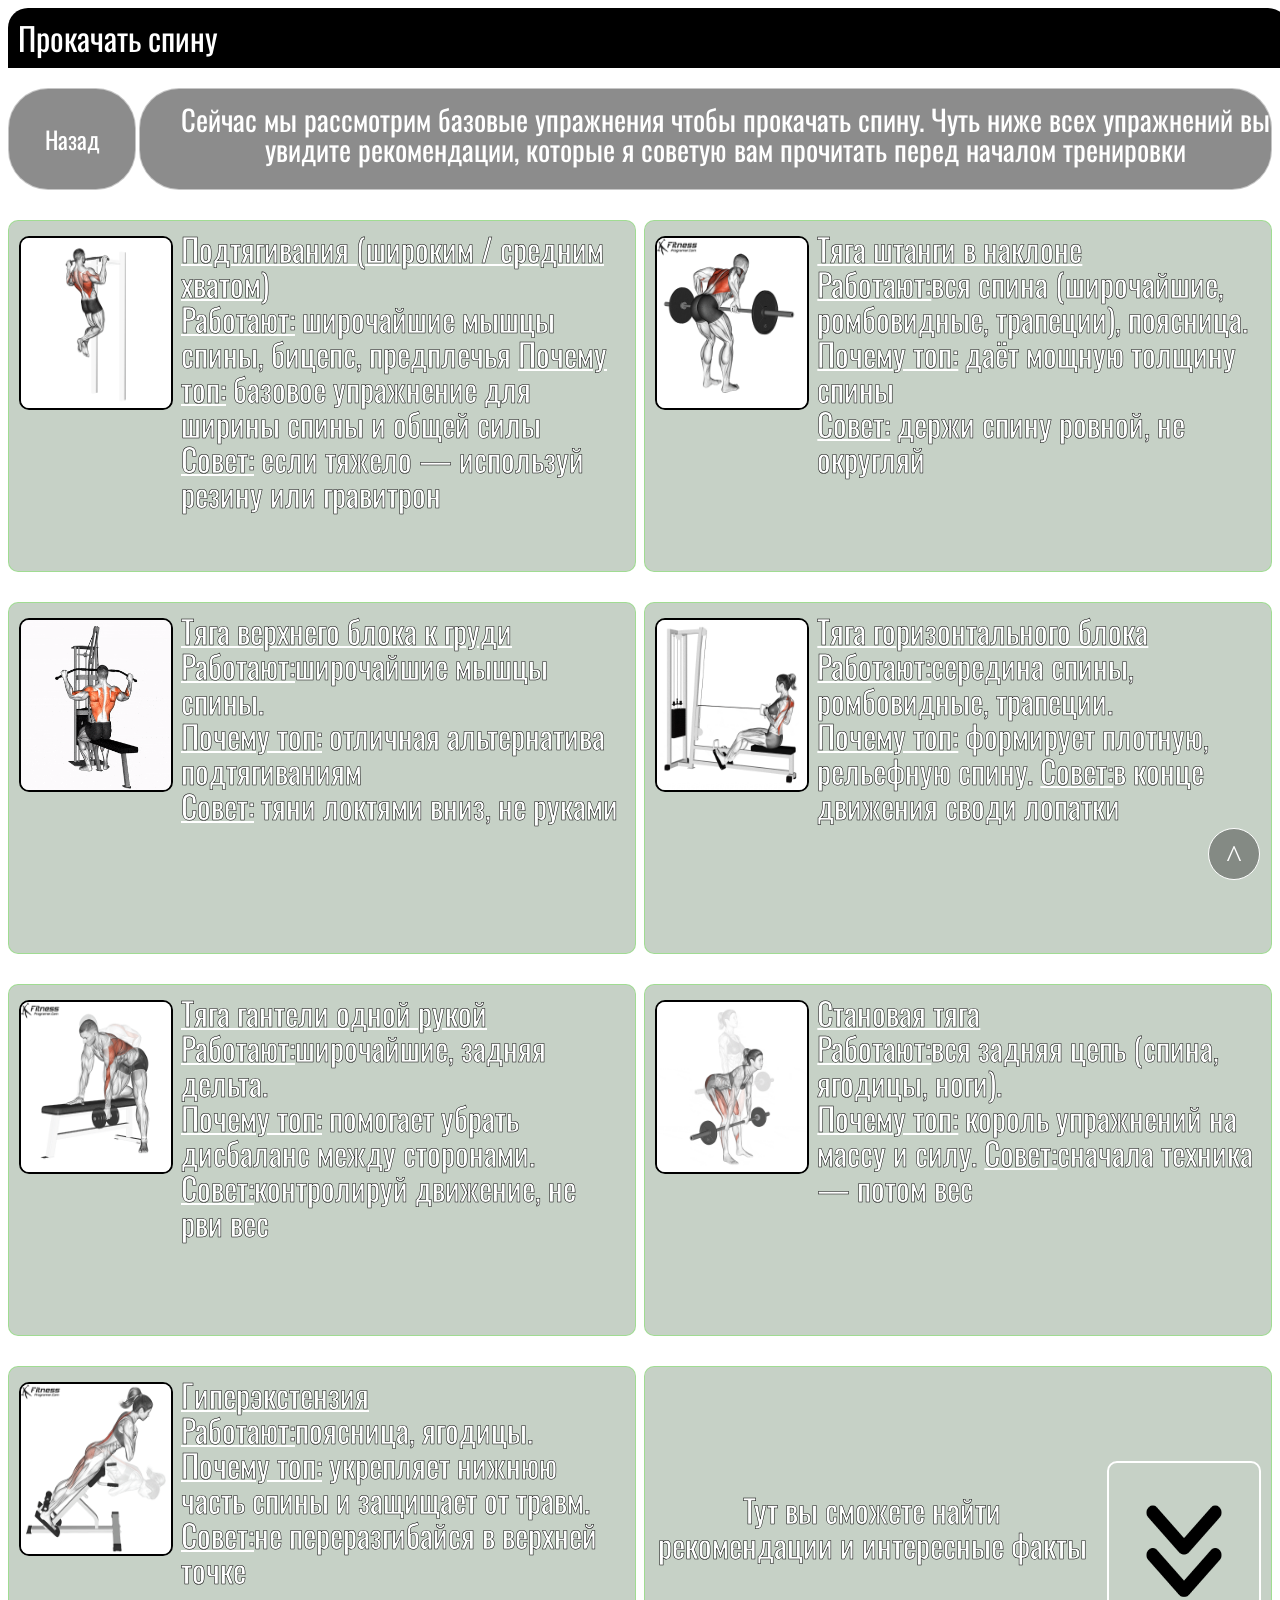
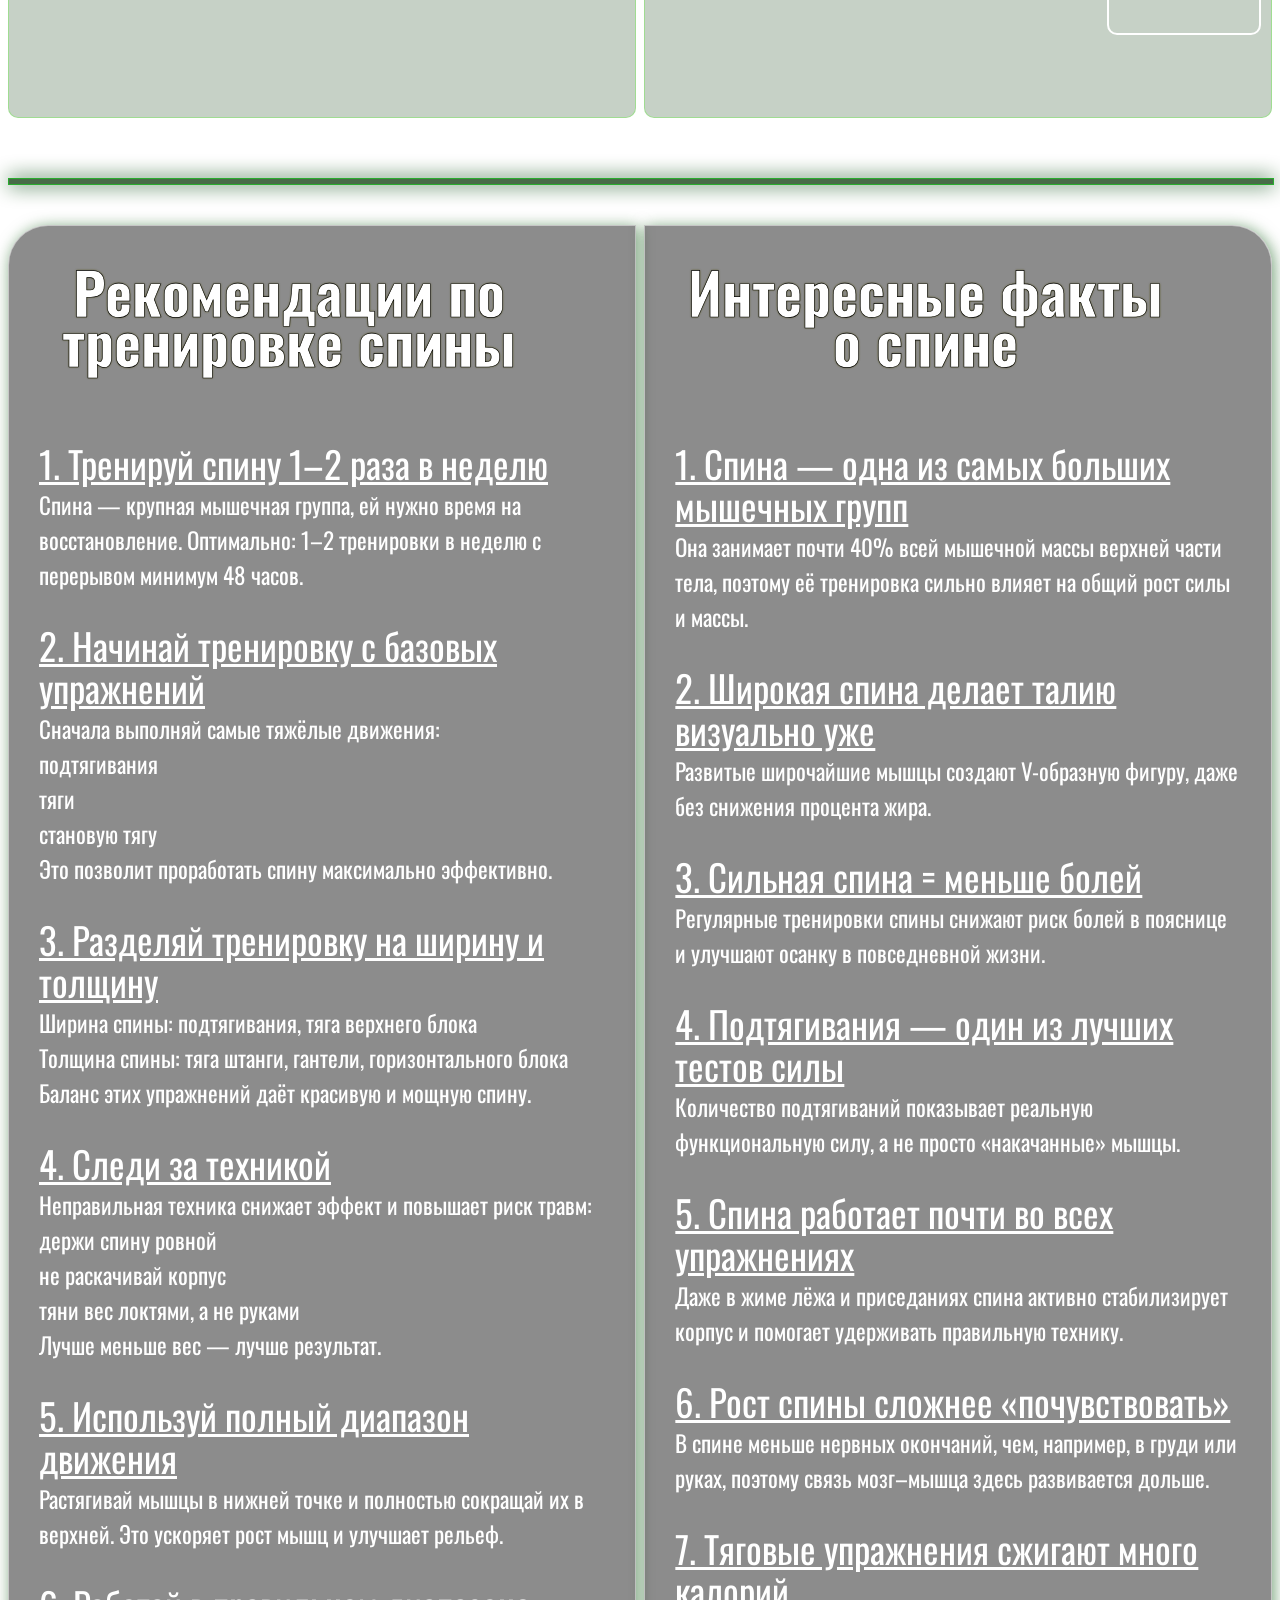
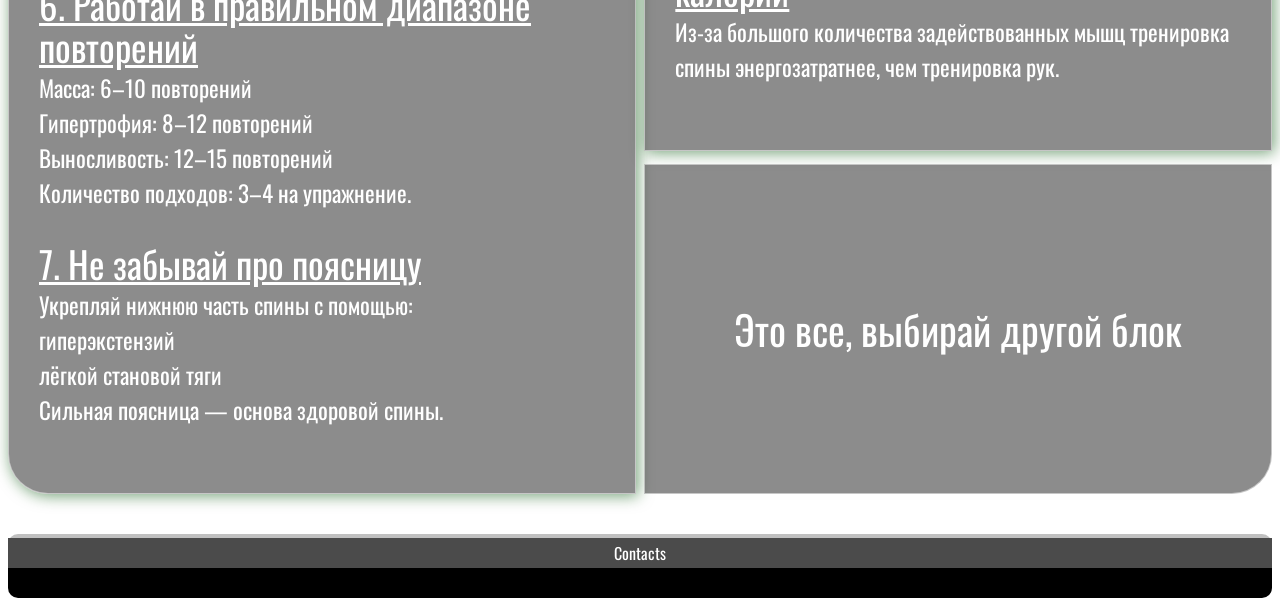
==== back.html @ c99b8067 "first commit" ====
<!DOCTYPE html>
<html lang="ru">
<head>
    <meta charset="UTF-8">
    <meta name="viewport" content="width=device-width, initial-scale=1.0">
    <title>Back</title>
     <link rel="stylesheet" href="back.css">
    
    <link rel="preconnect" href="https://fonts.googleapis.com">
<link rel="preconnect" href="https://fonts.gstatic.com" crossorigin>
<link href="https://fonts.googleapis.com/css2?family=Oswald:wght@200..700&display=swap" rel="stylesheet">
</head>
<body>

    <div id="header"><div class="home">Прокачать спину</div></div>
   <a href="home.html"><div class="return">Назад</div></a>
   <div id="desc"><div class="text">Сейчас мы рассмотрим базовые упражнения чтобы прокачать спину.
Чуть ниже всех упражнений вы увидите рекомендации, которые я советую вам прочитать перед началом тренировки</div></div>


 <a href="https://youtu.be/nZfjZn6IH-M">
    <div id="back1">
     <img src="images_back/back1.gif"><div title="Description"><span class="back1_underline">Подтягивания (широким / средним хватом)</span><br> <span class="back1_underline">Работают:</span> широчайшие мышцы спины, бицепс, предплечья
<span class="back1_underline">Почему топ:</span> базовое упражнение для ширины спины и общей силы
<span class="back1_underline">Совет:</span> если тяжело — используй резину или гравитрон</div> </div></a>



<a href="https://youtu.be/l4nskTbBs1U">
    <div id="back2">
     <img src="images_back/back2.gif"><div title="Description"><span class="back2_underline">Тяга штанги в наклоне</span><br> <span class="back2_underline">Работают:</span>вся спина (широчайшие, ромбовидные, трапеции), поясница. <br>
<span class="back2_underline">Почему топ:</span> даёт мощную толщину спины <br>
<span class="back2_underline">Совет:</span> держи спину ровной, не округляй</div> </div></a>



<a href="https://youtu.be/F_K7W4uy2Fk">
    <div id="back3">
     <img src="images_back/back3.gif"><div title="Description"><span class="back3_underline">Тяга верхнего блока к груди</span><br> <span class="back3_underline">Работают:</span>широчайшие мышцы спины. <br>  
<span class="back3_underline">Почему топ:</span> отличная альтернатива подтягиваниям <br>
<span class="back3_underline">Совет:</span> тяни локтями вниз, не руками</div> </div></a>



<a href="https://www.youtube.com/shorts/3h97McFzMGo?feature=share">
    <div id="back4">
     <img src="images_back/back4.gif"><div title="Description"><span class="back4_underline">Тяга горизонтального блока</span><br> <span class="back4_underline">Работают:</span>середина спины, ромбовидные, трапеции. <br>  
<span class="back4_underline">Почему топ:</span> формирует плотную, рельефную спину.
<span class="back4_underline">Совет:</span>в конце движения своди лопатки</div> </div></a>



<a href="https://www.youtube.com/shorts/n2wck7nlRPg?feature=share">
    <div id="back5">
     <img src="images_back/back5.gif"><div title="Description"><span class="back5_underline">Тяга гантели одной рукой</span><br> <span class="back5_underline">Работают:</span>широчайшие, задняя дельта. <br>  
<span class="back5_underline">Почему топ:</span> помогает убрать дисбаланс между сторонами. <br>
<span class="back5_underline">Совет:</span>контролируй движение, не рви вес</div> </div></a>





<a href="https://www.youtube.com/shorts/x6UXKfbaRgU?feature=share">
    <div id="back6">
     <img src="images_back/back6.gif"><div title="Description"><span class="back6_underline">Становая тяга</span><br> <span class="back6_underline">Работают:</span>вся задняя цепь (спина, ягодицы, ноги). <br>  
<span class="back6_underline">Почему топ:</span> король упражнений на массу и силу.
<span class="back6_underline">Совет:</span>сначала техника — потом вес</div> </div></a>





<a href="https://www.youtube.com/shorts/-E18wB5fAJQ?feature=share">
    <div id="back7">
     <img src="images_back/back7.gif"><div title="Description"><span class="back7_underline">Гиперэкстензия</span><br> <span class="back7_underline">Работают:</span>поясница, ягодицы. <br>  
<span class="back7_underline">Почему топ:</span> укрепляет нижнюю часть спины и защищает от травм. <br>
<span class="back7_underline">Совет:</span>не переразгибайся в верхней точке</div> </div></a>





<a href="#">
    <div id="arrow">
     <img src="images_back/arrow.png"><div title="Description">Тут вы сможете найти рекомендации и интересные факты</div> </div></a>



<div class="line"></div>



<div id="recommendations">
        
        <span class="title">Рекомендации по тренировке спины</span> <br>
<div class="text"><span class="text_decorative">1. Тренируй спину 1–2 раза в неделю</span> <br>
Спина — крупная мышечная группа, ей нужно время на восстановление.
Оптимально: <span class="text_underline">1–2</span> тренировки в неделю с перерывом минимум <span class="text_underline">48 часов</span>. <br> <br>

<span class="text_decorative">2. Начинай тренировку с базовых упражнений</span> <br>
Сначала выполняй самые тяжёлые движения: <br>
подтягивания <br>
тяги <br>
становую тягу <br>
Это позволит проработать спину максимально эффективно. <br> <br>

<span class="text_decorative">3. Разделяй тренировку на ширину и толщину</span> <br>
Ширина спины: подтягивания, тяга верхнего блока <br>
Толщина спины: тяга штанги, гантели, горизонтального блока <br>
Баланс этих упражнений даёт красивую и мощную спину. <br> <br>

<span class="text_decorative">4. Следи за техникой</span> <br>
Неправильная техника снижает эффект и повышает риск травм: <br>
держи спину ровной <br>
не раскачивай корпус <br>
тяни вес локтями, а не руками <br>
Лучше меньше вес — лучше результат. <br> <br>  

<span class="text_decorative">5. Используй полный диапазон движения </span> <br>
Растягивай мышцы в нижней точке и полностью сокращай их в верхней.
Это ускоряет рост мышц и улучшает рельеф. <br> <br>

<span class="text_decorative">6. Работай в правильном диапазоне повторений</span> <br>
Масса: 6–10 повторений <br>
Гипертрофия: 8–12 повторений <br>
Выносливость: 12–15 повторений <br>
Количество подходов: 3–4 на упражнение. <br> <br>

<span class="text_decorative">7. Не забывай про поясницу</span> <br>
Укрепляй нижнюю часть спины с помощью: <br>
гиперэкстензий <br>
лёгкой становой тяги <br>
Сильная поясница — основа здоровой спины. <br> <br></div></div>











<div id="facts">

<span class="title">Интересные факты о спине </span> <br>
<div class="text">
<span class="text_decorative">1. Спина — одна из самых больших мышечных групп</span> <br>
Она занимает почти 40% всей мышечной массы верхней части тела, поэтому её тренировка сильно влияет на общий рост силы и массы. <br><br>



<span class="text_decorative">2. Широкая спина делает талию визуально уже</span>  <br>
Развитые широчайшие мышцы создают V-образную фигуру, даже без снижения процента жира. <br> <br>



<span class="text_decorative">  3. Сильная спина = меньше болей</span> <br>
Регулярные тренировки спины снижают риск болей в пояснице и улучшают осанку в повседневной жизни. <br> <br>



<span class="text_decorative">4. Подтягивания — один из лучших тестов силы</span> <br>
Количество подтягиваний показывает реальную функциональную силу, а не просто «накачанные» мышцы. <br><br>


<span class="text_decorative"> 5. Спина работает почти во всех упражнениях</span> <br>
Даже в жиме лёжа и приседаниях спина активно стабилизирует корпус и помогает удерживать правильную технику.<br> <br>



<span class="text_decorative">6. Рост спины сложнее «почувствовать»</span> <br>
В спине меньше нервных окончаний, чем, например, в груди или руках, поэтому связь мозг–мышца здесь развивается дольше. <br> <br>



<span class="text_decorative">7. Тяговые упражнения сжигают много калорий</span> <br>
Из-за большого количества задействованных мышц тренировка спины энергозатратнее, чем тренировка рук. <br> <br>




</div> </div>





<a href="home.html"><div class="the_end">Это все, выбирай другой блок</div></a>




<a href="#"><div class="return_fixed">^</div></a>

    <a href="https://www.instagram.com/fxnwtcx/"><div id="footer"> <div id="contacts">Contacts</div></a>



</body>
</html>
---- back.css ----
body {
    height: auto;
    background-image: url(images_back/background.jpg);
    background-size: cover;
    background-repeat: no-repeat;
    background-position: center;
}







#header {
    position: fixed;
    width: 100%;
    height: 60px;
    text-align: center;
    background-color: black;
    border-radius: 20px 20px 0 0;
    color: white;
    margin-bottom: 0px;
    line-height: 60px;
    float: left;
     font-family: "Oswald", sans-serif;

}

.home {
    height: 150px;
    float: left;
    text-align: left;
    margin-left: 10px;
     font-size: 200%;
}

.return {
    width: 10%;
    height: 100px;
    background-color:lab(0% 0 0 / 0.450);
    border-radius: 40px;
    margin-top: 80px;
    margin-left: auto;
    float: left;
    text-align: center;
    font-size: 150%;
    line-height: 100px;
    font-family: "Oswald", sans-serif;
    color:white ;
    border: 1px solid rgba(255, 255, 255, 0.5);
     animation: return 1s ease forwards;
      transition: transform 0.3s ease;
}


.return:hover {
     transform:translateY(-5px);
     box-shadow: 0 4px 10px 2px rgba(255, 255, 255, 0.267);
}

@keyframes return {
    from{
        opacity: 0;
    }
    to {
        opacity: 1;
    }
}


#desc {
    width: 89.5%;
    height: 100px;
    background-color:lab(0% 0 0 / 0.450);
    border-radius: 40px;
    margin-top: 80px;
    float: right;
    text-align: center;
    font-size: 180%;
    line-height: 30px;
    font-family: "Oswald", sans-serif;
    color:white ;
    border: 1px solid rgba(255, 255, 255, 0.5);
}
#desc .text {
   width: 1100px;
    margin-top: 15px;
     margin-left: 40px;
}

@media (max-width: 1520px) {
#desc .text    {
width: auto;
}
}
@media (max-width: 1230px) {
#desc     {
height: 120px;
}
}
@media (max-width: 830px) {
#desc     {
height: 150px;
}
}


#back1 {
    width: 49.5%;
    height: 200px ;
    background-color: lab(17.43% -26.58 24.37 / 0.223);
    text-align: center;
    line-height: 200px;
    border-radius: 10px;
    float: left;
    margin-top: 30px;
    transition: transform 0.3s ease;
    animation: back1 1s ease forwards;
    border: 1px solid rgba(84, 241, 40, 0.329);
}
@keyframes back1 {
    from{
        opacity: 0;
    }
    to {
        opacity: 1;
    }
}
#back1 img {
    height:170px ;
    width: 150px;
    float: left;
    margin-top: 15px;
    margin-left: 10px;
    border-radius: 10px;
    border: 2px solid black;
}
#back1 div {
    -webkit-text-stroke: 0.5px rgb(0, 0, 0);
   
     width: 570px;
     line-height: 35px;
     float: left;
     text-align: left;
     margin-top: 10px;
     margin-left: 8px;
     color: white;
      font-family: "Oswald", sans-serif;
      font-size: 200%;     
}
#back1:hover {
     transform:translateY(-5px);
     box-shadow: 0 4px 10px 2px rgba(255, 255, 255, 0.267);  
}
.back1_underline {
    text-decoration: underline;
    text-decoration-thickness: 2px;
    text-decoration-color: white;
}





@media (max-width: 1520px) {
#back1 div   {
width: 70%;
}
}
@media (max-width: 1520px) {
#back1    {
height: 350px;
}
}
@media (max-width: 1170px) {
#back1 div   {
width: 65%;
}
}
@media (max-width: 1170px) {
#back1    {
height:400px ;
}
}
@media (max-width: 1000px) {
#back1 div   {
width: 90%;
margin-left: 5%;
}
}
@media (max-width: 1000px) {
#back1    {
height:550px ;
}
}
@media (max-width: 1000px) {
#back1 img    {
margin-left: 35%;
margin-bottom: 5%;
}
}
@media (max-width: 860px) {
#back1    {
height:600px ;
}
}



/*@media (max-width: 1520px) {
#back1 div {
width: 70%;
  }
}
@media (max-width: 1520px) {
#back1 {
height: 350px;

  }
}
@media (max-width: 1180px) {
#back1 div {
width: 60%;

  }
}
@media (max-width: 1180px) {
#back1  {
height: 450px;

  }
}
@media (max-width: 990px) {
#back1 div {
width: 55%;

  }
}
@media (max-width: 990px) {
#back1  {
height: 550px;

  }
}
@media (max-width: 895px) {
#back1  {
height: 700px;

  }
}
@media (max-width: 895px) {
#back1 div  {
width: 50%;

  }
}*/





#back2 {
    width: 49.5%;
    height: 200px ;
    background-color: lab(17.43% -26.58 24.37 / 0.223);
    text-align: center;
    line-height: 200px;
    border-radius: 10px;
    float: right;
    margin-top: 30px;
    transition: transform 0.3s ease;
    animation: back2 1s ease forwards;
    border: 1px solid rgba(84, 241, 40, 0.329);
}
@keyframes back2 {
    from{
        opacity: 0;
    }
    to {
        opacity: 1;
    }
}
#back2 img {
    height:170px ;
    width: 150px;
    float: left;
    margin-top: 15px;
    margin-left: 10px;
    border-radius: 10px;
    border: 2px solid black;
}
#back2 div {
    -webkit-text-stroke: 0.5px rgb(0, 0, 0);
   
     width: 570px;
     line-height: 35px;
     float: left;
     text-align: left;
     margin-top: 10px;
     margin-left: 8px;
     color: white;
      font-family: "Oswald", sans-serif;
      font-size: 200%;     
}
#back2:hover {
     transform:translateY(-5px);
     box-shadow: 0 4px 10px 2px rgba(255, 255, 255, 0.267);  
}
.back2_underline {
    text-decoration: underline;
    text-decoration-thickness: 2px;
    text-decoration-color: white;
}
@media (max-width: 1520px) {
#back2 div   {
width: 70%;
}
}
@media (max-width: 1520px) {
#back2    {
height: 350px;
}
}
@media (max-width: 1170px) {
#back2 div   {
width: 65%;
}
}
@media (max-width: 1170px) {
#back2    {
height:400px ;
}
}
@media (max-width: 1000px) {
#back2 div   {
width: 90%;
margin-left: 5%;
}
}
@media (max-width: 1000px) {
#back2    {
height:550px ;
}
}
@media (max-width: 1000px) {
#back2 img    {
margin-left: 35%;
margin-bottom: 5%;
}
}
@media (max-width: 860px) {
#back2    {
height:600px ;
}
}







#back3 {
    width: 49.5%;
    height: 200px ;
    background-color: lab(17.43% -26.58 24.37 / 0.223);
    text-align: center;
    line-height: 200px;
    border-radius: 10px;
    float: left;
    margin-top: 30px;
    transition: transform 0.3s ease;
    animation: back3 1s ease forwards;
    border: 1px solid rgba(84, 241, 40, 0.329);
}
@keyframes back3 {
    from{
        opacity: 0;
    }
    to {
        opacity: 1;
    }
}
#back3 img {
    height:170px ;
    width: 150px;
    float: left;
    margin-top: 15px;
    margin-left: 10px;
    border-radius: 10px;
    border: 2px solid black;
}
#back3 div {
    -webkit-text-stroke: 0.5px rgb(0, 0, 0);
   
     width: 570px;
     line-height: 35px;
     float: left;
     text-align: left;
     margin-top: 10px;
     margin-left: 8px;
     color: white;
      font-family: "Oswald", sans-serif;
      font-size: 200%;     
}
#back3:hover {
     transform:translateY(-5px);
     box-shadow: 0 4px 10px 2px rgba(255, 255, 255, 0.267);  
}
.back3_underline {
    text-decoration: underline;
    text-decoration-thickness: 2px;
    text-decoration-color: white;
}
@media (max-width: 1520px) {
#back3 div   {
width: 70%;
}
}
@media (max-width: 1520px) {
#back3    {
height: 350px;
}
}
@media (max-width: 1170px) {
#back3 div   {
width: 65%;
}
}
@media (max-width: 1170px) {
#back3    {
height:400px ;
}
}
@media (max-width: 1000px) {
#back3 div   {
width: 90%;
margin-left: 5%;
}
}
@media (max-width: 1000px) {
#back3    {
height:550px ;
}
}
@media (max-width: 1000px) {
#back3 img    {
margin-left: 35%;
margin-bottom: 5%;
}
}
@media (max-width: 860px) {
#back3    {
height:600px ;
}
}







#back4 {
    width: 49.5%;
    height: 200px ;
    background-color: lab(17.43% -26.58 24.37 / 0.223);
    text-align: center;
    line-height: 200px;
    border-radius: 10px;
    float: right;
    margin-top: 30px;
    transition: transform 0.3s ease;
    animation: back4 1s ease forwards;
    border: 1px solid rgba(84, 241, 40, 0.329);
}
@keyframes back4 {
    from{
        opacity: 0;
    }
    to {
        opacity: 1;
    }
}
#back4 img {
    height:170px ;
    width: 150px;
    float: left;
    margin-top: 15px;
    margin-left: 10px;
    border-radius: 10px;
    border: 2px solid black;
}
#back4 div {
    -webkit-text-stroke: 0.5px rgb(0, 0, 0);
   
     width: 570px;
     line-height: 35px;
     float: left;
     text-align: left;
     margin-top: 10px;
     margin-left: 8px;
     color: white;
      font-family: "Oswald", sans-serif;
      font-size: 200%;     
}
#back4:hover {
     transform:translateY(-5px);
     box-shadow: 0 4px 10px 2px rgba(255, 255, 255, 0.267);  
}
.back4_underline {
    text-decoration: underline;
    text-decoration-thickness: 2px;
    text-decoration-color: white;
}
@media (max-width: 1520px) {
#back4 div   {
width: 70%;
}
}
@media (max-width: 1520px) {
#back4    {
height: 350px;
}
}
@media (max-width: 1170px) {
#back4 div   {
width: 65%;
}
}
@media (max-width: 1170px) {
#back4    {
height:400px ;
}
}
@media (max-width: 1000px) {
#back4 div   {
width: 90%;
margin-left: 5%;
}
}
@media (max-width: 1000px) {
#back4    {
height:550px ;
}
}
@media (max-width: 1000px) {
#back4 img    {
margin-left: 35%;
margin-bottom: 5%;
}
}
@media (max-width: 860px) {
#back4    {
height:600px ;
}
}







#back5 {
    width: 49.5%;
    height: 200px ;
    background-color: lab(17.43% -26.58 24.37 / 0.223);
    text-align: center;
    line-height: 200px;
    border-radius: 10px;
    float: left;
    margin-top: 30px;
    transition: transform 0.3s ease;
    animation: back5 1s ease forwards;
    border: 1px solid rgba(84, 241, 40, 0.329);
}
@keyframes back5 {
    from{
        opacity: 0;
    }
    to {
        opacity: 1;
    }
}
#back5 img {
    height:170px ;
    width: 150px;
    float: left;
    margin-top: 15px;
    margin-left: 10px;
    border-radius: 10px;
    border: 2px solid black;
}
#back5 div {
    -webkit-text-stroke: 0.5px rgb(0, 0, 0);
   
     width: 570px;
     line-height: 35px;
     float: left;
     text-align: left;
     margin-top: 10px;
     margin-left: 8px;
     color: white;
      font-family: "Oswald", sans-serif;
      font-size: 200%;     
}
#back5:hover {
     transform:translateY(-5px);
     box-shadow: 0 4px 10px 2px rgba(255, 255, 255, 0.267);  
}
.back5_underline {
    text-decoration: underline;
    text-decoration-thickness: 2px;
    text-decoration-color: white;
}
@media (max-width: 1520px) {
#back5 div   {
width: 70%;
}
}
@media (max-width: 1520px) {
#back5    {
height: 350px;
}
}
@media (max-width: 1170px) {
#back5 div   {
width: 65%;
}
}
@media (max-width: 1170px) {
#back5   {
height:400px ;
}
}
@media (max-width: 1000px) {
#back5 div   {
width: 90%;
margin-left: 5%;
}
}
@media (max-width: 1000px) {
#back5    {
height:550px ;
}
}
@media (max-width: 1000px) {
#back5 img    {
margin-left: 35%;
margin-bottom: 5%;
}
}
@media (max-width: 860px) {
#back5    {
height:600px ;
}
}







#back6 {
    width: 49.5%;
    height: 200px ;
    background-color: lab(17.43% -26.58 24.37 / 0.223);
    text-align: center;
    line-height: 200px;
    border-radius: 10px;
    float: right;
    margin-top: 30px;
    transition: transform 0.3s ease;
    animation: back6 1s ease forwards;
    border: 1px solid rgba(84, 241, 40, 0.329);
}
@keyframes back6 {
    from{
        opacity: 0;
    }
    to {
        opacity: 1;
    }
}
#back6 img {
    height:170px ;
    width: 150px;
    float: left;
    margin-top: 15px;
    margin-left: 10px;
    border-radius: 10px;
    border: 2px solid black;
}
#back6 div {
    -webkit-text-stroke: 0.5px rgb(0, 0, 0);
   
     width: 570px;
     line-height: 35px;
     float: left;
     text-align: left;
     margin-top: 10px;
     margin-left: 8px;
     color: white;
      font-family: "Oswald", sans-serif;
      font-size: 200%;     
}
#back6:hover {
     transform:translateY(-5px);
     box-shadow: 0 4px 10px 2px rgba(255, 255, 255, 0.267);  
}
.back6_underline {
    text-decoration: underline;
    text-decoration-thickness: 2px;
    text-decoration-color: white;
}
@media (max-width: 1520px) {
#back6 div   {
width: 70%;
}
}
@media (max-width: 1520px) {
#back6    {
height: 350px;
}
}
@media (max-width: 1170px) {
#back6 div   {
width: 65%;
}
}
@media (max-width: 1170px) {
#back6    {
height:400px ;
}
}
@media (max-width: 1000px) {
#back6 div   {
width: 90%;
margin-left: 5%;
}
}
@media (max-width: 1000px) {
#back6    {
height:550px ;
}
}
@media (max-width: 1000px) {
#back6 img    {
margin-left: 35%;
margin-bottom: 5%;
}
}
@media (max-width: 860px) {
#back6    {
height:600px ;
}
}







#back7 {
    width: 49.5%;
    height: 200px ;
    background-color: lab(17.43% -26.58 24.37 / 0.223);
    text-align: center;
    line-height: 200px;
    border-radius: 10px;
    float: left;
    margin-top: 30px;
    transition: transform 0.3s ease;
    animation: back7 1s ease forwards;
    border: 1px solid rgba(84, 241, 40, 0.329);
}
@keyframes back7 {
    from{
        opacity: 0;
    }
    to {
        opacity: 1;
    }
}
#back7 img {
    height:170px ;
    width: 150px;
    float: left;
    margin-top: 15px;
    margin-left: 10px;
    border-radius: 10px;
    border: 2px solid black;
}
#back7 div {
    -webkit-text-stroke: 0.5px rgb(0, 0, 0);
   
     width: 550px;
     line-height: 35px;
     float: left;
     text-align: left;
     margin-top: 10px;
     margin-left: 8px;
     color: white;
      font-family: "Oswald", sans-serif;
      font-size: 200%;     
}
#back7:hover {
     transform:translateY(-5px);
     box-shadow: 0 4px 10px 2px rgba(255, 255, 255, 0.267);  
}
.back7_underline {
    text-decoration: underline;
    text-decoration-thickness: 2px;
    text-decoration-color: white;
}
@media (max-width: 1520px) {
#back7 div   {
width: 70%;
}
}
@media (max-width: 1520px) {
#back7    {
height: 350px;
}
}
@media (max-width: 1170px) {
#back7 div   {
width: 65%;
}
}
@media (max-width: 1170px) {
#back7    {
height:400px ;
}
}
@media (max-width: 1000px) {
#back7 div   {
width: 90%;
margin-left: 5%;
}
}
@media (max-width: 1000px) {
#back7    {
height:550px ;
}
}
@media (max-width: 1000px) {
#back7 img    {
margin-left: 35%;
margin-bottom: 5%;
}
}
@media (max-width: 860px) {
#back7   {
height:600px ;
}
}









#arrow {
    width: 49.5%;
    height: 200px ;
    background-color: lab(17.43% -26.58 24.37 / 0.223);
    text-align: center;
    line-height: 200px;
    border-radius: 10px;
    float: right;
    margin-top: 30px;
    transition: transform 0.3s ease;
    animation: arrow 1s ease forwards;
    border: 1px solid rgba(84, 241, 40, 0.329);
}

#arrow img {
    height:170px ;
    width: 150px;
    float: right;
    margin-top: 15px;
    margin-right: 10px;
    border: 2px solid white;
    border-radius: 10px;
}
#arrow div {
    -webkit-text-stroke: 0.5px rgb(0, 0, 0);
     width: 550px;
     line-height: 35px;
     float: left;
     text-align: center;
     margin-top: 55px;
     margin-left: 8px;
     color: white;
      font-family: "Oswald", sans-serif;
      font-size: 200%;     
}


@media (max-width: 1520px) {
#arrow  div   {
width:70%;
margin-top: 20%;
}
}
 @media (max-width: 1520px) {
#arrow    {
height: 350px;
}
}
@media (max-width: 1520px) {
#arrow img  {
margin-top: 15%;
}
}
@media (max-width: 1170px) {
#arrow   {
height:400px ;
}
}
@media (max-width: 1170px) {
#arrow div   {
width: 65%;
margin-top: 25%;
}
}
@media (max-width: 1170px) {
#arrow img  {
margin-top: 20%;
}
}
@media (max-width: 1000px) {
#arrow   {
height:550px ;
}
}
@media (max-width: 1000px) {
#arrow div   {
width: 60%;
margin-top: 40%;
}
}
@media (max-width: 1000px) {
#arrow img  {
margin-top: 35%;
}
}
@media (max-width: 880px) {
#arrow div   {
width: 90%;
float: left;
margin-top: 20%;
font-size: 300%;
line-height: 45px;
margin-left: 5%;
}
}
@media (max-width: 880px) {
#arrow img  {
float: left;
margin-left: 15%;
margin-top: 5%;
width: 70%;
}
}
@media (max-width: 860px) {
#arrow   {
height:600px ;
}
}




.line {
    width: 100%;
    height: 5px;
    background-color: lab(16.65% -25.56 23.42 / 0.716);
    margin-top: 60px;
    margin-bottom: 40px;
    float: left;
    border: 0.5px solid rgba(0, 255, 13, 0.438);
    box-shadow: 0px 0px 20px rgb(0, 70, 12);
}






#recommendations {
    width: 49.5%;
    background-color: lab(0% 0 0 / 0.450);
    border-radius: 40px 0px 0 40px;
    float: left;
    margin-bottom: 40px;
    padding-bottom: 30px;
    border: 1px solid rgba(255, 255, 255, 0.5);
    font-family: "Oswald", sans-serif;
    color: white;
    font-size: 120%;
    box-shadow: 2px 2px 15px rgba(0, 84, 7, 0.548);

}
#recommendations .title {
    width: 600px;
    color: rgb(255, 255, 255);
    font-size: 300%;
    text-align: center;
    margin-top: 40px;
    margin-bottom: 60px;
    margin-left: 30px ;
    float: left;
    line-height: 50px;
    font-weight: bold;
    -webkit-text-stroke: 0.6px rgb(0, 0, 0);
    text-shadow: 0 0 2px rgb(75, 73, 0);
}
#recommendations .text {
    width: 600px;
    margin-left: 30px; 
    text-align: left;
    line-height: 35px;
    margin-top: 20px;
    font-size: 120%;
    float: left;
    
}
#recommendations .text_decorative {
    text-decoration: underline;
    font-size: 160%;
}
@media (max-width: 1300px) {
#recommendations .title   {
width: 80%;
}
}
@media (max-width: 1300px) {
#recommendations .text   {
width: 90%;
}
}







#facts {
    width: 49.5%;
    background-color: lab(0% 0 0 / 0.450);
    border-radius: 0px 40px 0 0;
    float: right;
    margin-bottom: 40px;
    padding-bottom: 30px;
    border: 1px solid rgba(255, 255, 255, 0.5);
    font-family: "Oswald", sans-serif;
    color: white;
    font-size: 120%;
    box-shadow: 2px 2px 15px rgba(0, 84, 7, 0.548);
    
    

}
#facts .title {
    width: 600px;
    color: rgb(255, 255, 255);
    font-size: 300%;
    text-align: center;
    margin-top: 40px;
    margin-bottom: 60px;
    margin-left: 30px ;
    float: left;
    line-height: 50px;
    font-weight: bold;
    -webkit-text-stroke: 0.6px rgb(0, 0, 0);
    text-shadow: 0 0 2px rgb(75, 73, 0);
}
#facts .text {
    width: 600px;
    margin-left: 30px; 
    text-align: left;
    line-height: 35px;
    margin-top: 20px;
    font-size: 120%;
    float: left;
    
}
#facts .text_decorative {
    text-decoration: underline;
    font-size: 160%;
}
@media (max-width: 1300px) {
#facts .title   {
width: 80%;
}
}
@media (max-width: 1300px) {
#facts .text   {
width: 90%;
}
}







.the_end {
   
   width: 49.5%;
    height: 328px;
    background-color:lab(0% 0 0 / 0.450);
    border-radius: 0px 0px 40px 0px;
    margin-top: -370px;
    margin-left: 80px;
    margin-bottom: 40px;
    float: right;
    text-align: center;
    font-size: 250%;
    line-height: 328px;
    font-family: "Oswald", sans-serif;
    color:white ;
    border: 1px solid rgba(255, 255, 255, 0.5);
     animation: the_end 1s ease forwards;
      transition: transform 0.3s ease;}



.the_end:hover {
     transform:translateY(-5px);
     box-shadow: 0 4px 10px 2px rgba(255, 255, 255, 0.267);
}

@keyframes the_end {
    from{
        opacity: 0;
    }
    to {
        opacity: 1;
    }
}







.return_fixed {
    position: fixed;
    width: 50px;
    border: 1px solid white;
    height: 50px;
    border-radius: 50px;
    float: left;
    bottom: 20px;
    right: 20px;
    background-color: lab(21.25% 0 0 / 0.45);
    color: white;
    font-size: 200%;
    text-align: center;
    line-height: 55px;
    animation: return_fixed 1s ease forwards;
    transition: transform 0.3s ease;
}
 .return_fixed:hover {
     transform:translateY(-5px);
     box-shadow: 0 4px 10px 2px rgba(255, 255, 255, 0.267);
}
@keyframes return_fixed {
    from{
        opacity: 0;
    }
    to {
        opacity: 1;
    }
}











#footer {
     width: 100%;
    height: 60px;
    text-align: center;
    background-color: black;
    border-radius: 10px;
    color: white;
    margin-top: auto;
    line-height: 60px;
    border-top: 4px solid silver;
    float:left;
     font-family: "Oswald", sans-serif;
}
#contacts {
    width: 100%;
    height: 30px;
    text-align: center;
    background-color: rgb(75, 75, 75);
    color: white;
    line-height: 30px;
    float: left;
     font-family: "Oswald", sans-serif;
}
#contacts:hover {
    background-color: rgb(105, 105, 105);
}
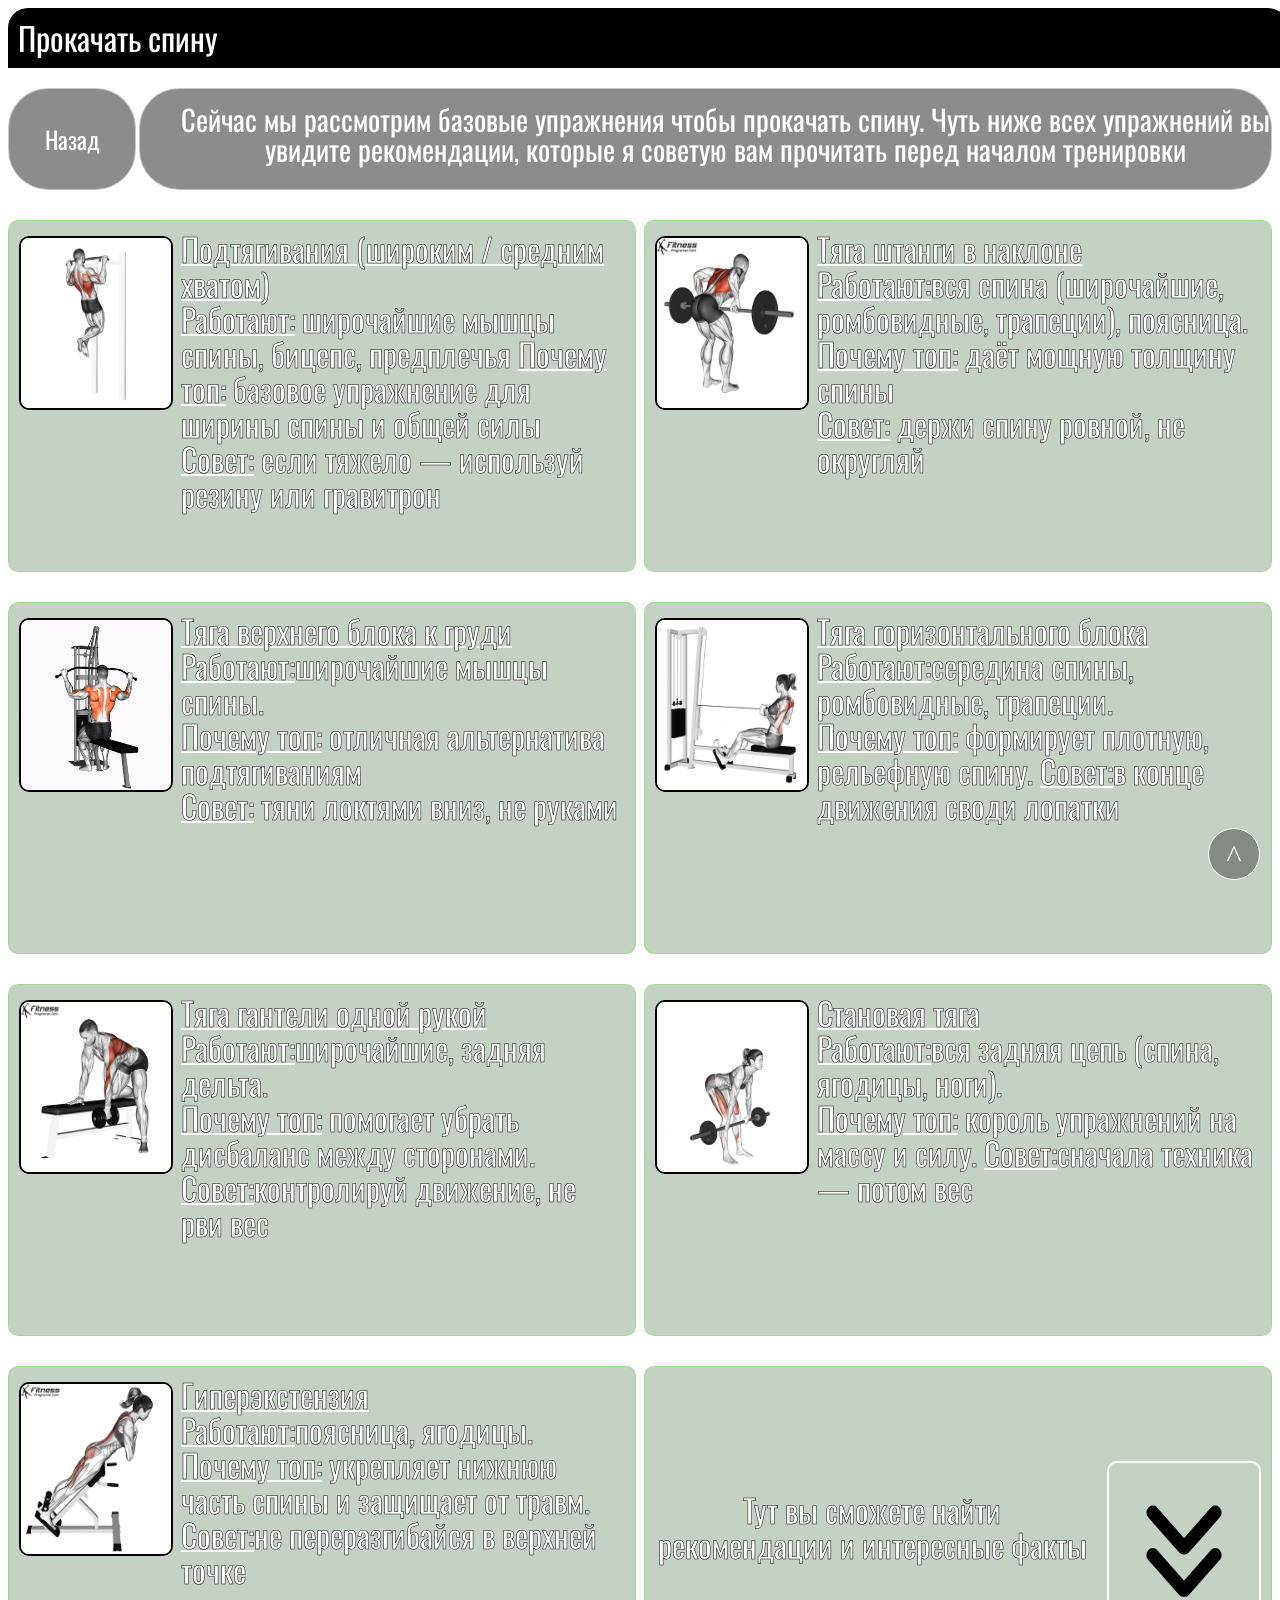
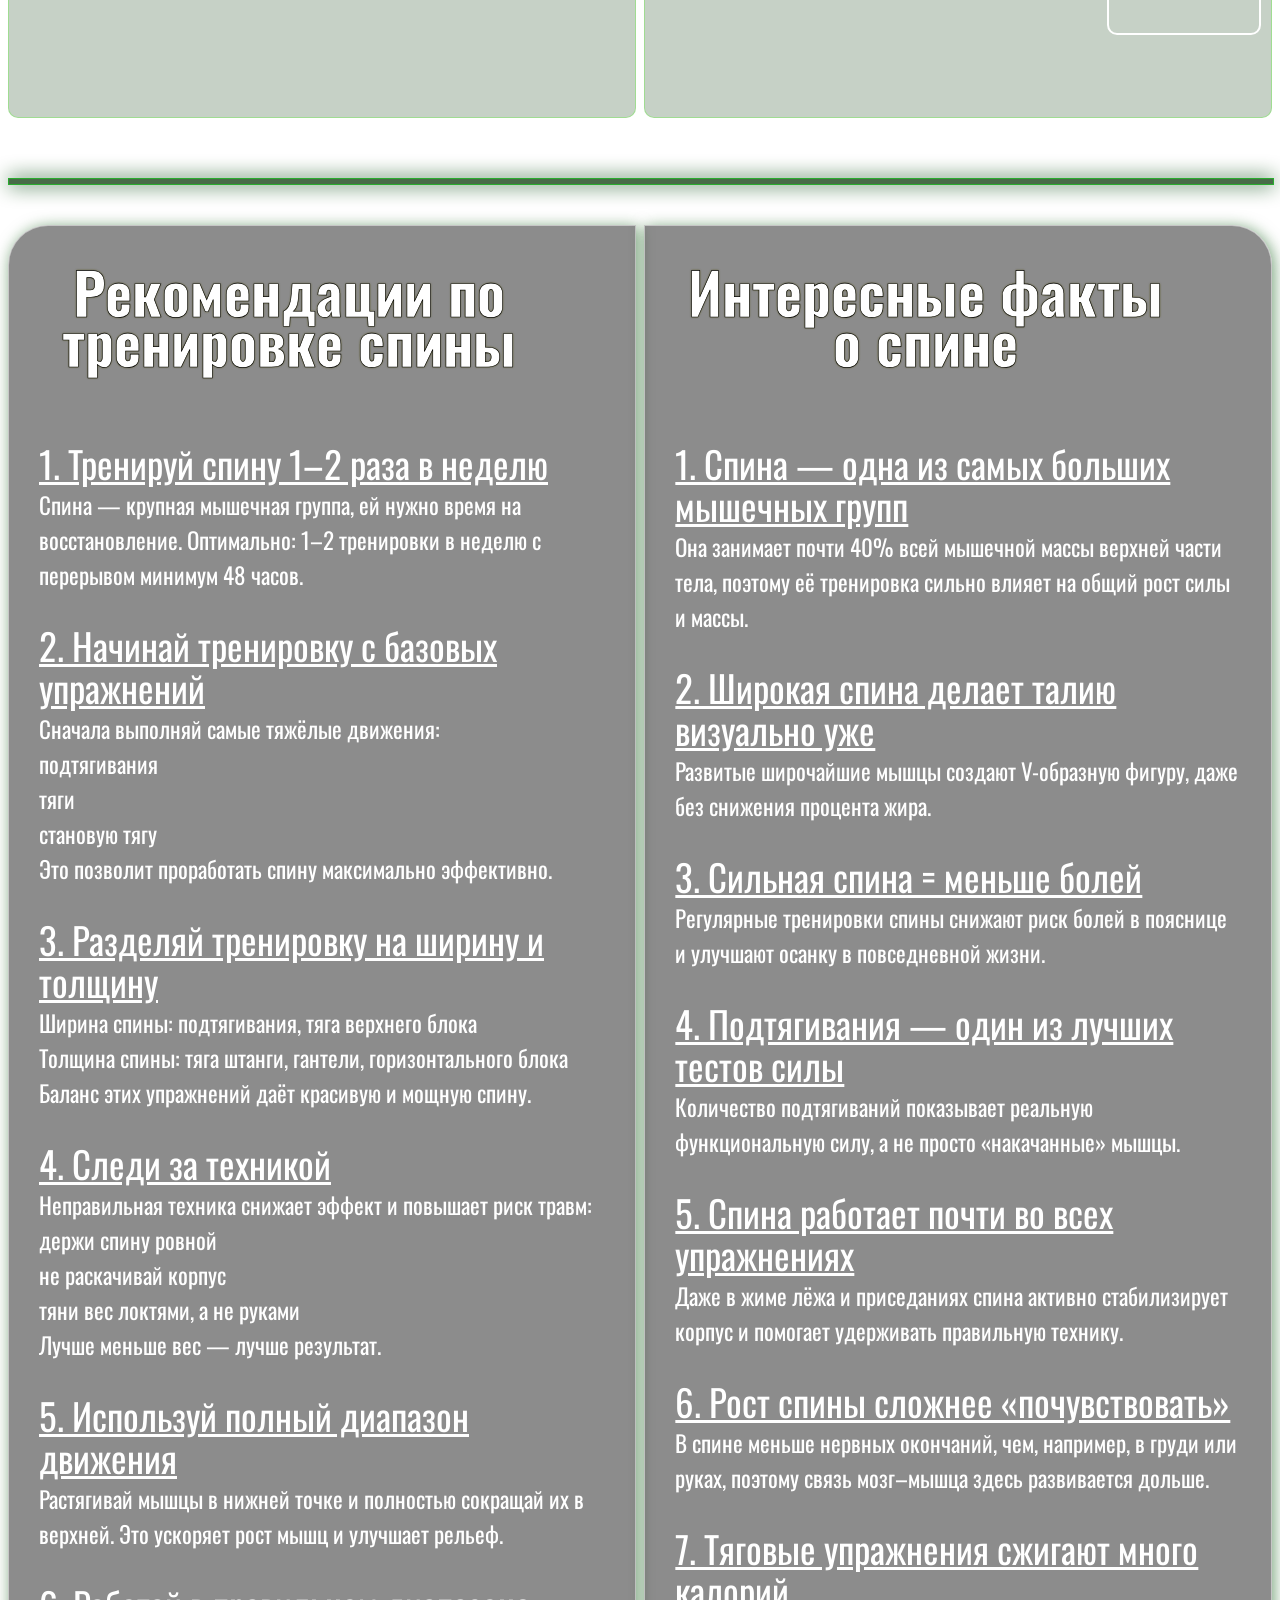
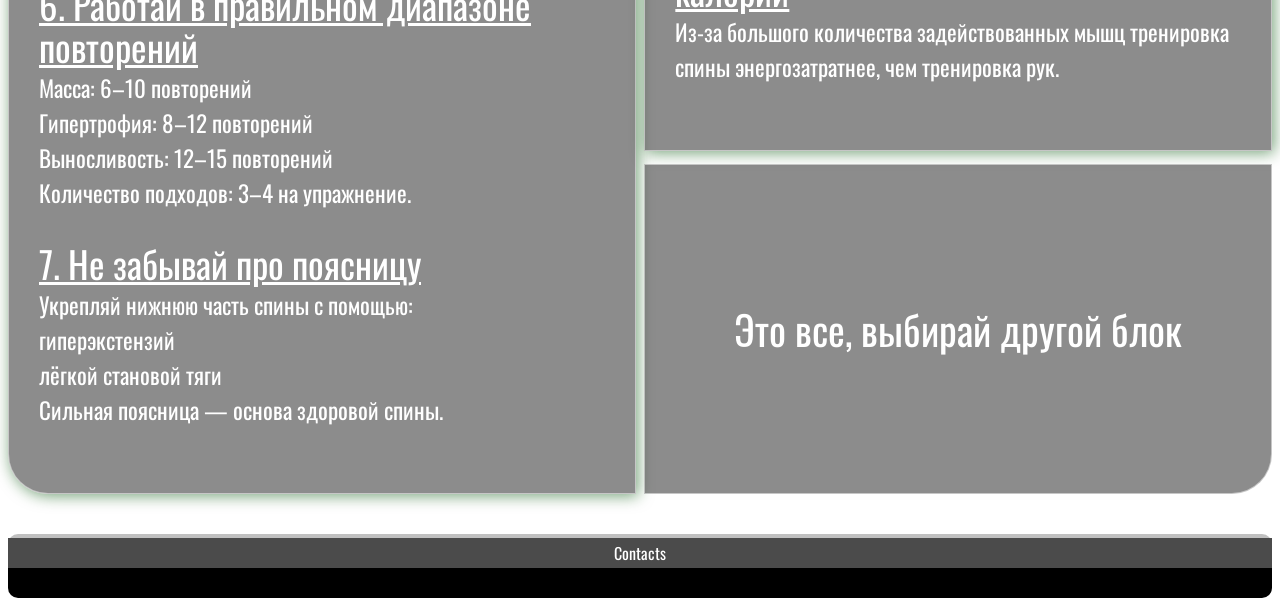
==== commit e788d922: "changed the background" ====
--- a/back.html
+++ b/back.html
@@ -13,7 +13,7 @@
 <body>
 
     <div id="header"><div class="home">Прокачать спину</div></div>
-   <a href="home.html"><div class="return">Назад</div></a>
+   <a href="index.html"><div class="return">Назад</div></a>
    <div id="desc"><div class="text">Сейчас мы рассмотрим базовые упражнения чтобы прокачать спину.
 Чуть ниже всех упражнений вы увидите рекомендации, которые я советую вам прочитать перед началом тренировки</div></div>
 
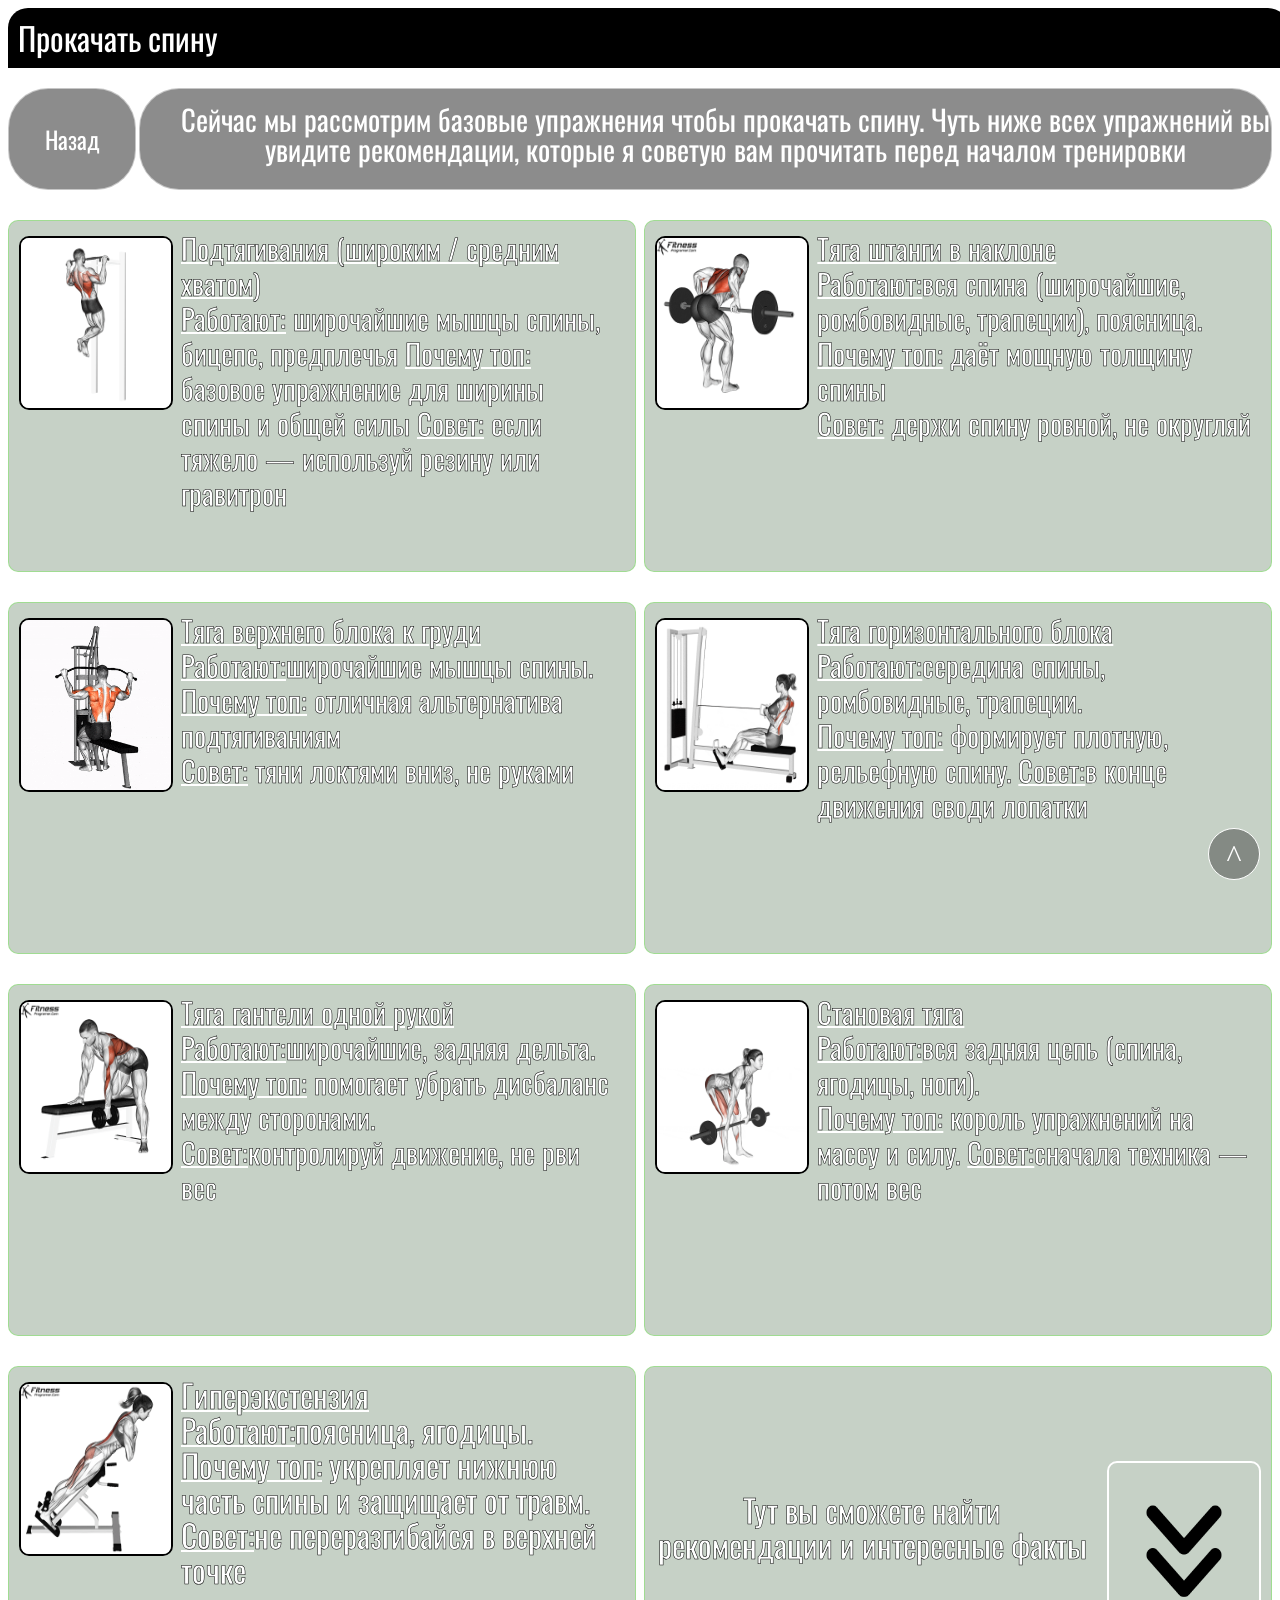
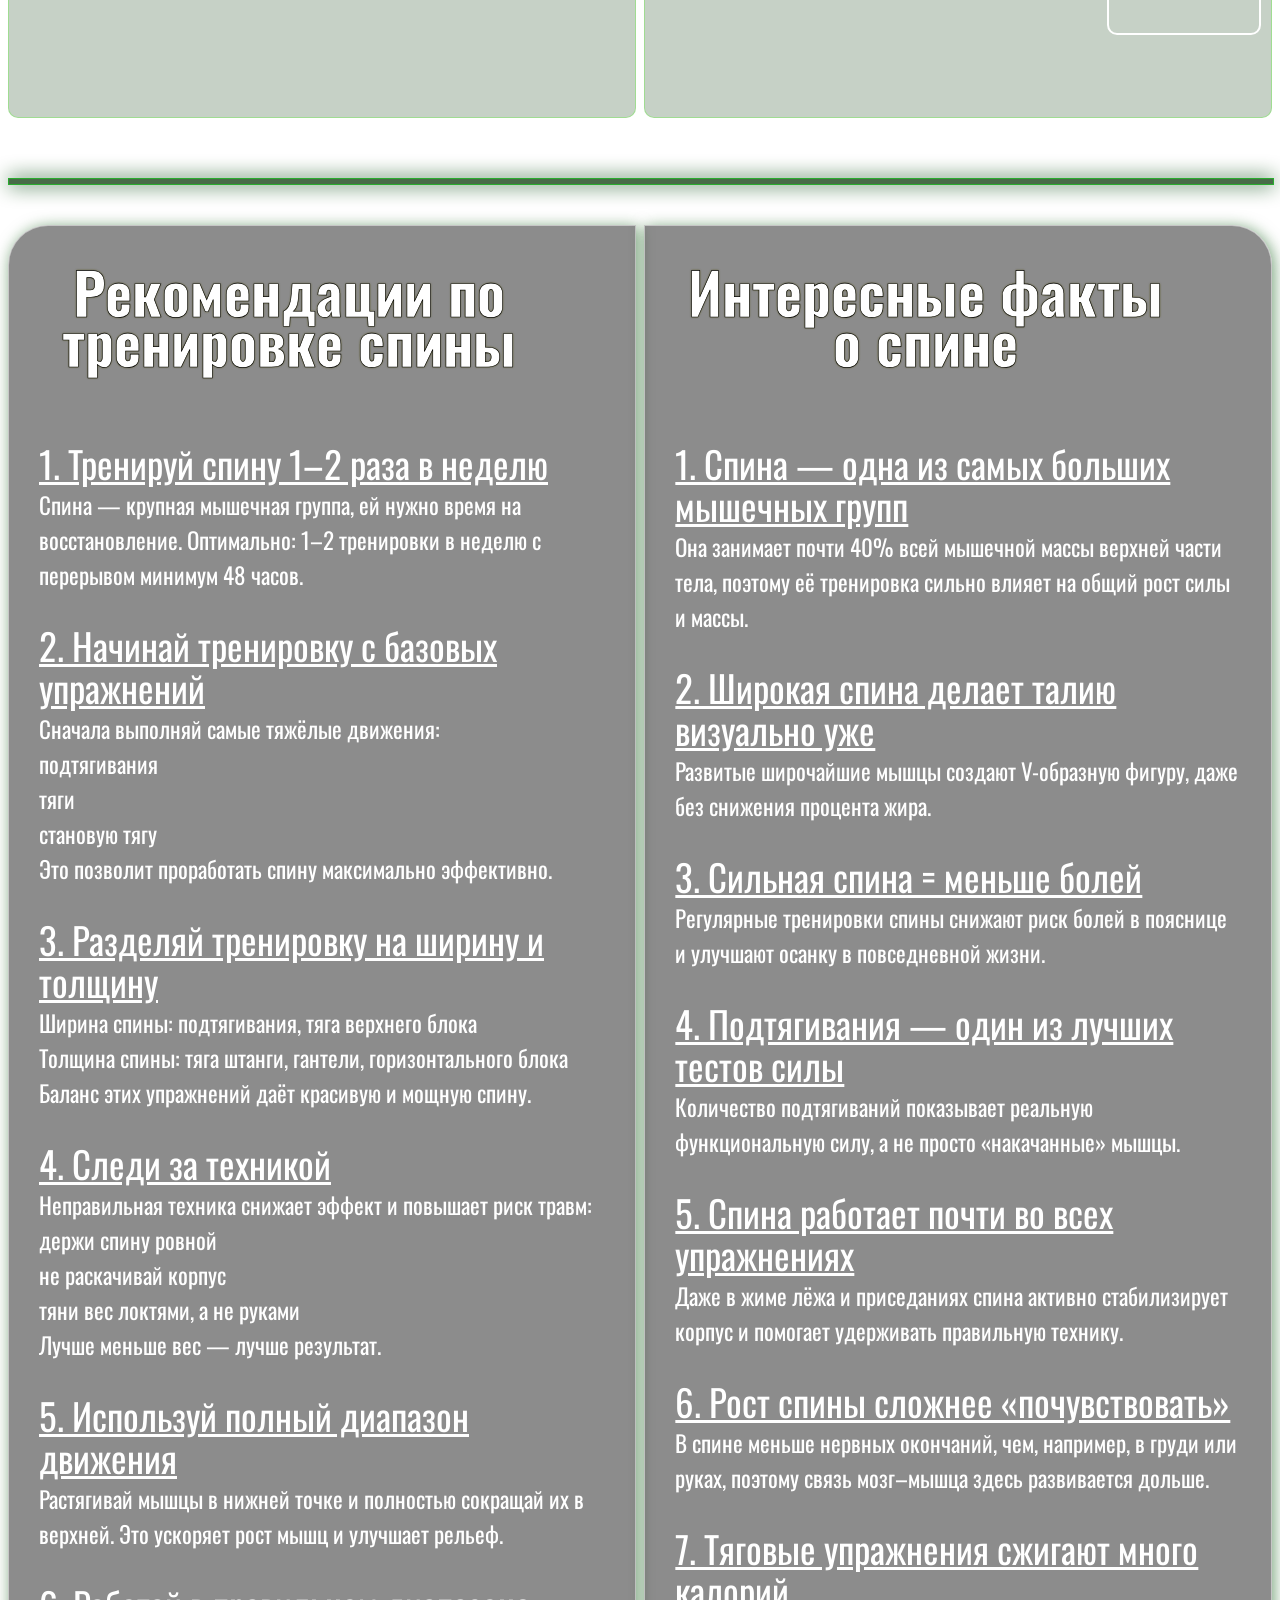
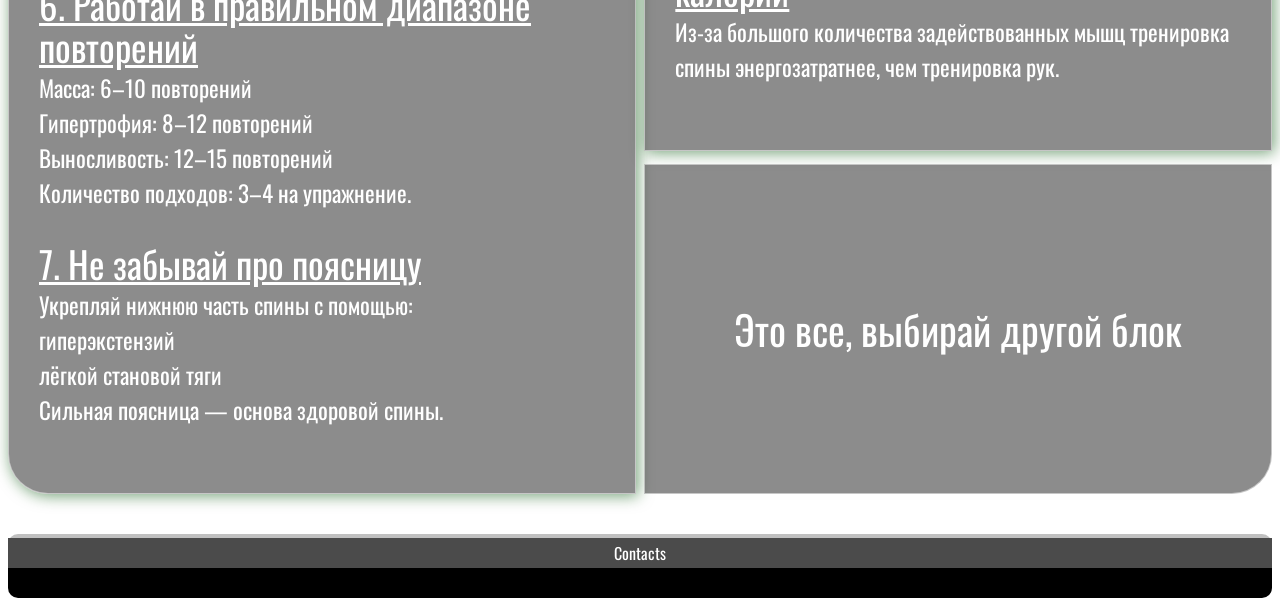
==== commit f16bbcbf: "New calculate BMI" ====
--- a/back.html
+++ b/back.html
@@ -187,7 +187,7 @@
 
 
 
-<a href="home.html"><div class="the_end">Это все, выбирай другой блок</div></a>
+<a href="index.html"><div class="the_end">Это все, выбирай другой блок</div></a>
 
 
 
--- a/back.css
+++ b/back.css
@@ -139,7 +139,7 @@
 #back1 div {
     -webkit-text-stroke: 0.5px rgb(0, 0, 0);
    
-     width: 570px;
+     width: 550px;
      line-height: 35px;
      float: left;
      text-align: left;
@@ -147,7 +147,7 @@
      margin-left: 8px;
      color: white;
       font-family: "Oswald", sans-serif;
-      font-size: 200%;     
+      font-size: 180%;     
 }
 #back1:hover {
      transform:translateY(-5px);
@@ -293,7 +293,7 @@
 #back2 div {
     -webkit-text-stroke: 0.5px rgb(0, 0, 0);
    
-     width: 570px;
+     width: 550px;
      line-height: 35px;
      float: left;
      text-align: left;
@@ -301,7 +301,7 @@
      margin-left: 8px;
      color: white;
       font-family: "Oswald", sans-serif;
-      font-size: 200%;     
+      font-size: 180%;     
 }
 #back2:hover {
      transform:translateY(-5px);
@@ -394,7 +394,7 @@
 #back3 div {
     -webkit-text-stroke: 0.5px rgb(0, 0, 0);
    
-     width: 570px;
+     width: 550px;
      line-height: 35px;
      float: left;
      text-align: left;
@@ -402,7 +402,7 @@
      margin-left: 8px;
      color: white;
       font-family: "Oswald", sans-serif;
-      font-size: 200%;     
+      font-size: 180%;     
 }
 #back3:hover {
      transform:translateY(-5px);
@@ -495,7 +495,7 @@
 #back4 div {
     -webkit-text-stroke: 0.5px rgb(0, 0, 0);
    
-     width: 570px;
+     width: 550px;
      line-height: 35px;
      float: left;
      text-align: left;
@@ -503,7 +503,7 @@
      margin-left: 8px;
      color: white;
       font-family: "Oswald", sans-serif;
-      font-size: 200%;     
+      font-size: 180%;     
 }
 #back4:hover {
      transform:translateY(-5px);
@@ -596,7 +596,7 @@
 #back5 div {
     -webkit-text-stroke: 0.5px rgb(0, 0, 0);
    
-     width: 570px;
+     width: 550px;
      line-height: 35px;
      float: left;
      text-align: left;
@@ -604,7 +604,7 @@
      margin-left: 8px;
      color: white;
       font-family: "Oswald", sans-serif;
-      font-size: 200%;     
+      font-size: 180%;     
 }
 #back5:hover {
      transform:translateY(-5px);
@@ -697,7 +697,7 @@
 #back6 div {
     -webkit-text-stroke: 0.5px rgb(0, 0, 0);
    
-     width: 570px;
+     width: 550px;
      line-height: 35px;
      float: left;
      text-align: left;
@@ -705,7 +705,7 @@
      margin-left: 8px;
      color: white;
       font-family: "Oswald", sans-serif;
-      font-size: 200%;     
+      font-size: 180%;     
 }
 #back6:hover {
      transform:translateY(-5px);
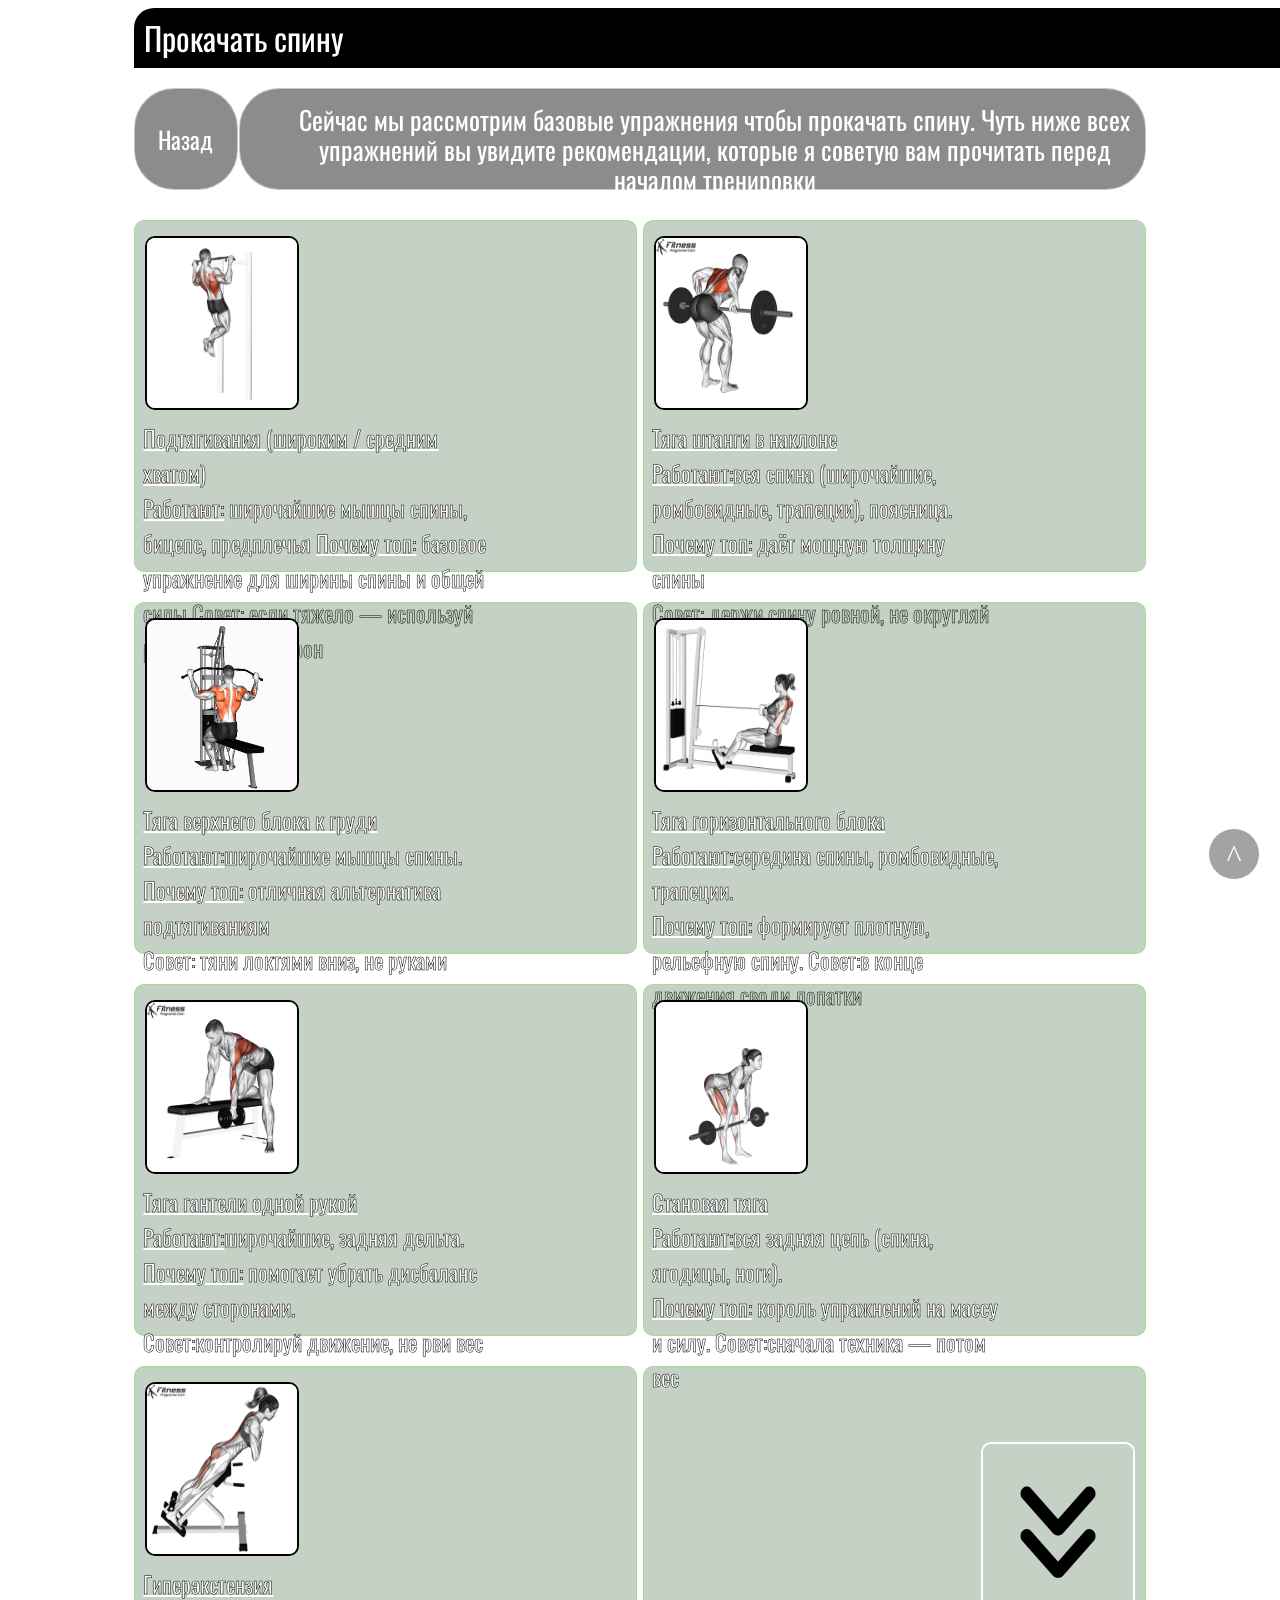
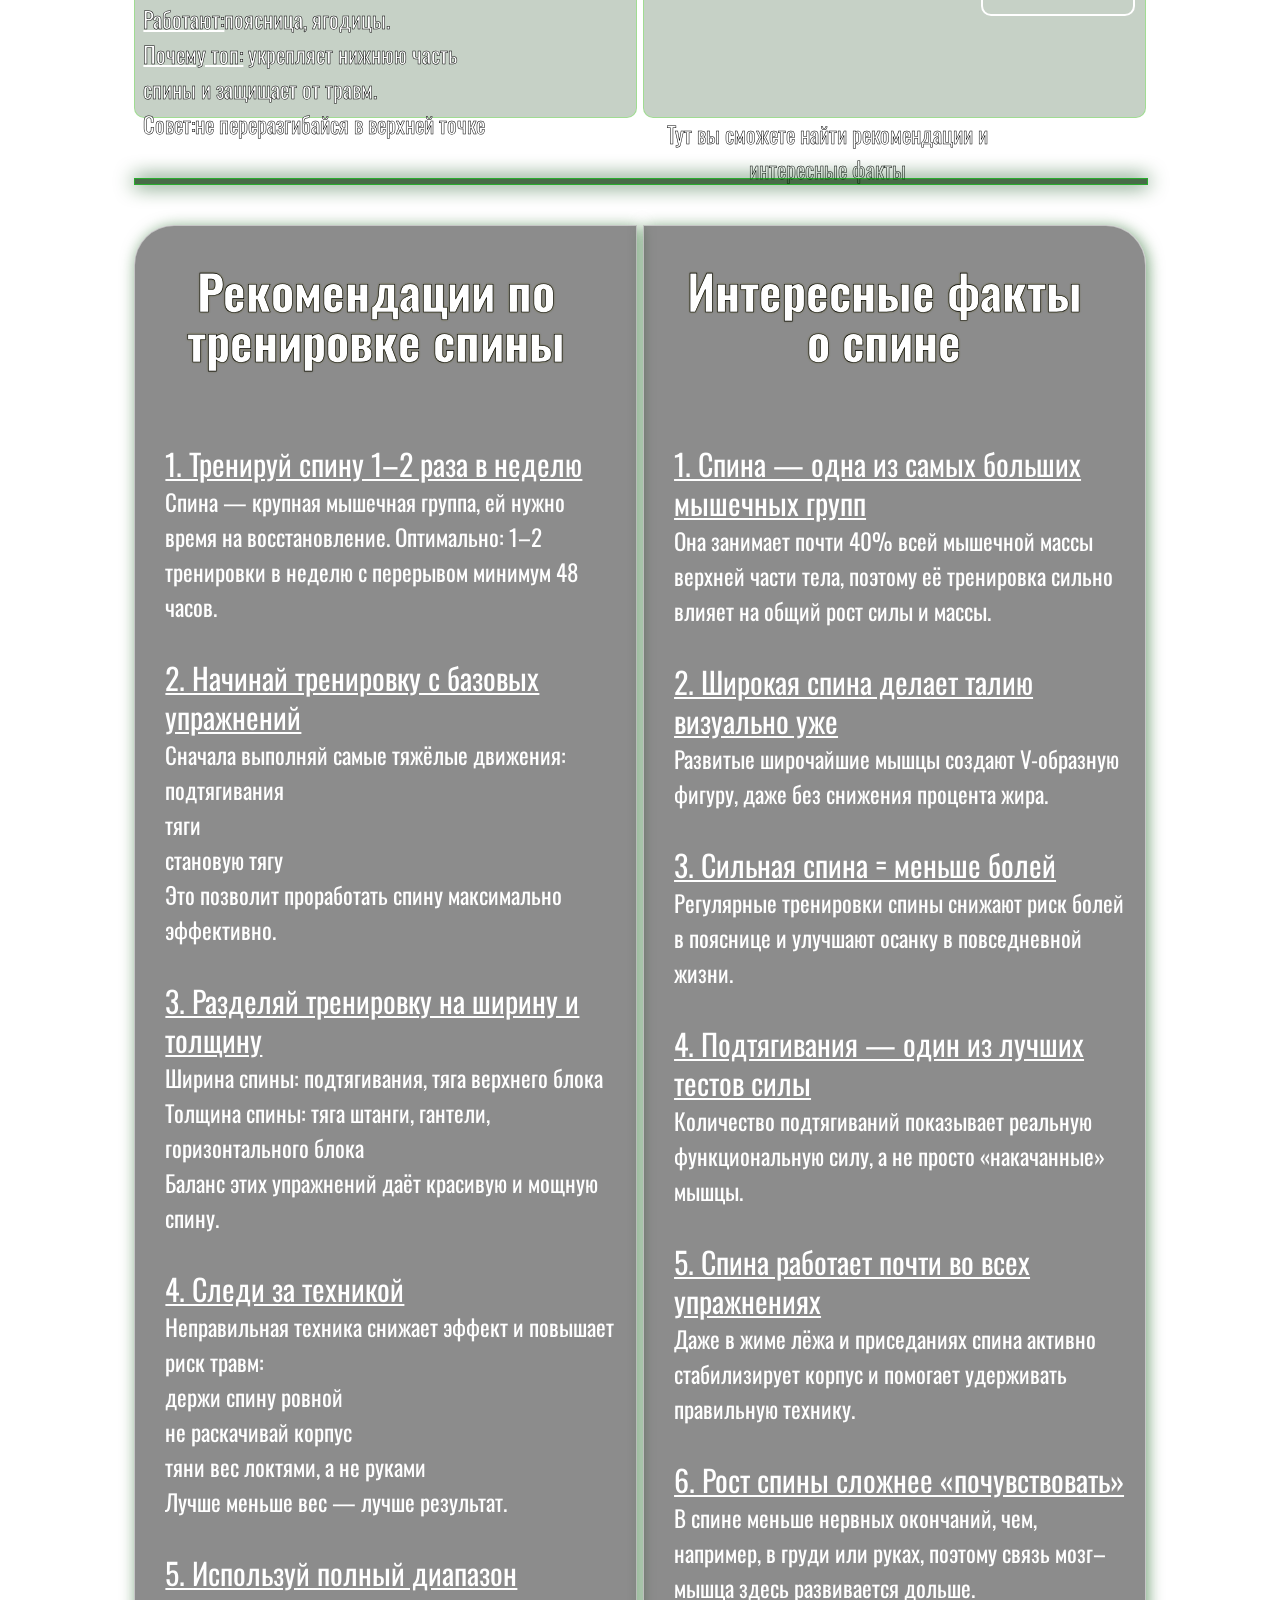
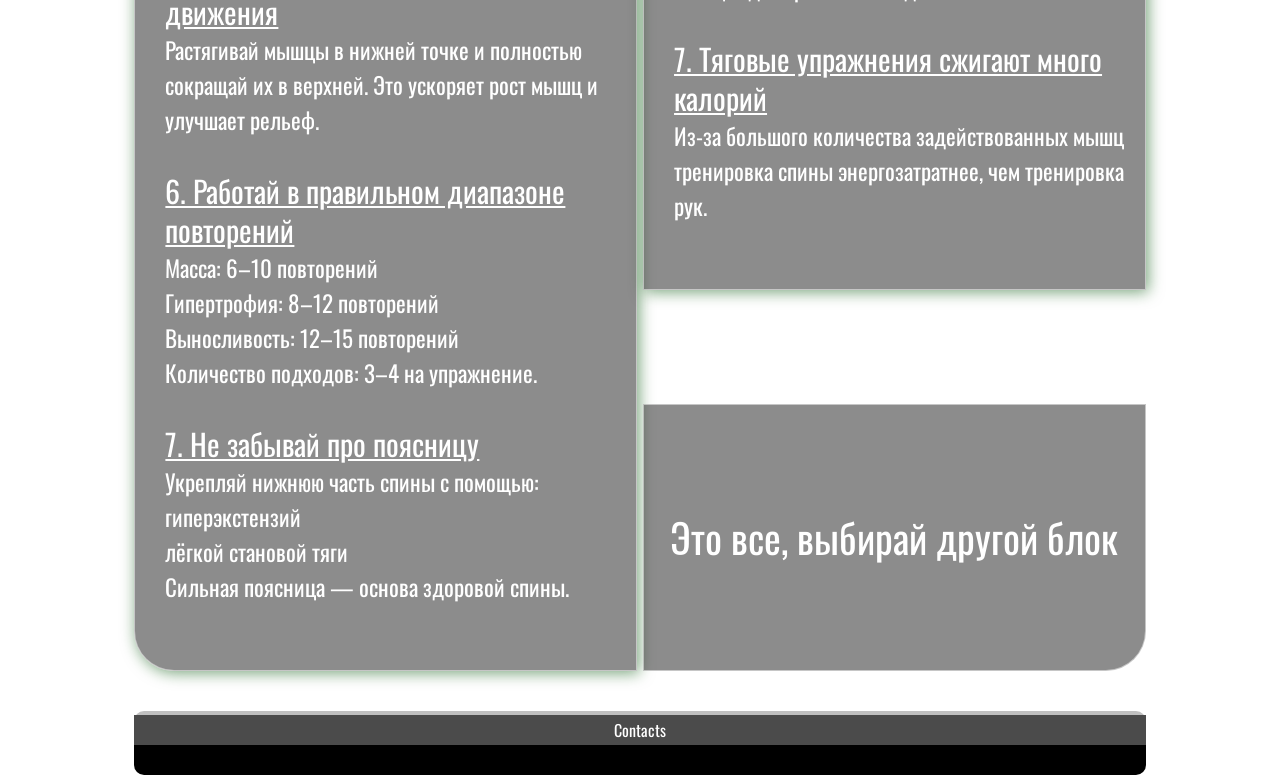
==== commit 72677088: "Vizualization has been improved" ====
--- a/back.html
+++ b/back.html
@@ -12,6 +12,15 @@
 </head>
 <body>
 
+
+
+<div id="mini">
+
+
+
+
+
+
     <div id="header"><div class="home">Прокачать спину</div></div>
    <a href="index.html"><div class="return">Назад</div></a>
    <div id="desc"><div class="text">Сейчас мы рассмотрим базовые упражнения чтобы прокачать спину.
@@ -197,6 +206,6 @@
     <a href="https://www.instagram.com/fxnwtcx/"><div id="footer"> <div id="contacts">Contacts</div></a>
 
 
-
+</div>
 </body>
 </html>
--- a/back.css
+++ b/back.css
@@ -4,9 +4,15 @@
     background-size: cover;
     background-repeat: no-repeat;
     background-position: center;
-}
-
-
+
+  
+}
+
+#mini {
+    width: 80%;
+    float: left;
+    margin-left: 10%;
+}
 
 
 
@@ -84,9 +90,11 @@
     border: 1px solid rgba(255, 255, 255, 0.5);
 }
 #desc .text {
-   width: 1100px;
+   width: 90%;
     margin-top: 15px;
-     margin-left: 40px;
+     text-align: center;
+     margin-left: 5%;
+     font-size: 90%;
 }
 
 @media (max-width: 1520px) {
@@ -139,7 +147,7 @@
 #back1 div {
     -webkit-text-stroke: 0.5px rgb(0, 0, 0);
    
-     width: 550px;
+     width: 70%;
      line-height: 35px;
      float: left;
      text-align: left;
@@ -147,7 +155,7 @@
      margin-left: 8px;
      color: white;
       font-family: "Oswald", sans-serif;
-      font-size: 180%;     
+      font-size: 140%;     
 }
 #back1:hover {
      transform:translateY(-5px);
@@ -293,7 +301,7 @@
 #back2 div {
     -webkit-text-stroke: 0.5px rgb(0, 0, 0);
    
-     width: 550px;
+     width: 70%;
      line-height: 35px;
      float: left;
      text-align: left;
@@ -301,7 +309,7 @@
      margin-left: 8px;
      color: white;
       font-family: "Oswald", sans-serif;
-      font-size: 180%;     
+      font-size: 140%;     
 }
 #back2:hover {
      transform:translateY(-5px);
@@ -394,7 +402,7 @@
 #back3 div {
     -webkit-text-stroke: 0.5px rgb(0, 0, 0);
    
-     width: 550px;
+     width: 70%;
      line-height: 35px;
      float: left;
      text-align: left;
@@ -402,7 +410,7 @@
      margin-left: 8px;
      color: white;
       font-family: "Oswald", sans-serif;
-      font-size: 180%;     
+      font-size: 140%;     
 }
 #back3:hover {
      transform:translateY(-5px);
@@ -495,7 +503,7 @@
 #back4 div {
     -webkit-text-stroke: 0.5px rgb(0, 0, 0);
    
-     width: 550px;
+     width: 70%;
      line-height: 35px;
      float: left;
      text-align: left;
@@ -503,7 +511,7 @@
      margin-left: 8px;
      color: white;
       font-family: "Oswald", sans-serif;
-      font-size: 180%;     
+      font-size: 140%;     
 }
 #back4:hover {
      transform:translateY(-5px);
@@ -596,7 +604,7 @@
 #back5 div {
     -webkit-text-stroke: 0.5px rgb(0, 0, 0);
    
-     width: 550px;
+     width: 70%;
      line-height: 35px;
      float: left;
      text-align: left;
@@ -604,7 +612,7 @@
      margin-left: 8px;
      color: white;
       font-family: "Oswald", sans-serif;
-      font-size: 180%;     
+      font-size: 140%;     
 }
 #back5:hover {
      transform:translateY(-5px);
@@ -697,7 +705,7 @@
 #back6 div {
     -webkit-text-stroke: 0.5px rgb(0, 0, 0);
    
-     width: 550px;
+     width: 70%;
      line-height: 35px;
      float: left;
      text-align: left;
@@ -705,7 +713,7 @@
      margin-left: 8px;
      color: white;
       font-family: "Oswald", sans-serif;
-      font-size: 180%;     
+      font-size: 140%;     
 }
 #back6:hover {
      transform:translateY(-5px);
@@ -798,7 +806,7 @@
 #back7 div {
     -webkit-text-stroke: 0.5px rgb(0, 0, 0);
    
-     width: 550px;
+     width: 70%;
      line-height: 35px;
      float: left;
      text-align: left;
@@ -806,7 +814,7 @@
      margin-left: 8px;
      color: white;
       font-family: "Oswald", sans-serif;
-      font-size: 200%;     
+      font-size: 140%;     
 }
 #back7:hover {
      transform:translateY(-5px);
@@ -893,7 +901,7 @@
 }
 #arrow div {
     -webkit-text-stroke: 0.5px rgb(0, 0, 0);
-     width: 550px;
+     width: 70%;
      line-height: 35px;
      float: left;
      text-align: center;
@@ -901,7 +909,7 @@
      margin-left: 8px;
      color: white;
       font-family: "Oswald", sans-serif;
-      font-size: 200%;     
+      font-size: 140%;     
 }
 
 
@@ -1011,13 +1019,13 @@
 
 }
 #recommendations .title {
-    width: 600px;
+    width: 80%;
     color: rgb(255, 255, 255);
-    font-size: 300%;
+    font-size: 250%;
     text-align: center;
     margin-top: 40px;
     margin-bottom: 60px;
-    margin-left: 30px ;
+    margin-left: 8% ;
     float: left;
     line-height: 50px;
     font-weight: bold;
@@ -1025,7 +1033,7 @@
     text-shadow: 0 0 2px rgb(75, 73, 0);
 }
 #recommendations .text {
-    width: 600px;
+    width: 90%;
     margin-left: 30px; 
     text-align: left;
     line-height: 35px;
@@ -1036,7 +1044,7 @@
 }
 #recommendations .text_decorative {
     text-decoration: underline;
-    font-size: 160%;
+    font-size: 130%;
 }
 @media (max-width: 1300px) {
 #recommendations .title   {
@@ -1072,13 +1080,13 @@
 
 }
 #facts .title {
-    width: 600px;
+    width: 80%;
     color: rgb(255, 255, 255);
-    font-size: 300%;
+    font-size: 250%;
     text-align: center;
     margin-top: 40px;
     margin-bottom: 60px;
-    margin-left: 30px ;
+    margin-left: 8% ;
     float: left;
     line-height: 50px;
     font-weight: bold;
@@ -1086,7 +1094,7 @@
     text-shadow: 0 0 2px rgb(75, 73, 0);
 }
 #facts .text {
-    width: 600px;
+    width: 90%;
     margin-left: 30px; 
     text-align: left;
     line-height: 35px;
@@ -1097,7 +1105,7 @@
 }
 #facts .text_decorative {
     text-decoration: underline;
-    font-size: 160%;
+    font-size: 130%;
 }
 @media (max-width: 1300px) {
 #facts .title   {
@@ -1119,16 +1127,16 @@
 .the_end {
    
    width: 49.5%;
-    height: 328px;
+    height: 265px;
     background-color:lab(0% 0 0 / 0.450);
     border-radius: 0px 0px 40px 0px;
-    margin-top: -370px;
+    margin-top: -307px;
     margin-left: 80px;
     margin-bottom: 40px;
     float: right;
     text-align: center;
     font-size: 250%;
-    line-height: 328px;
+    line-height: 265px;
     font-family: "Oswald", sans-serif;
     color:white ;
     border: 1px solid rgba(255, 255, 255, 0.5);
